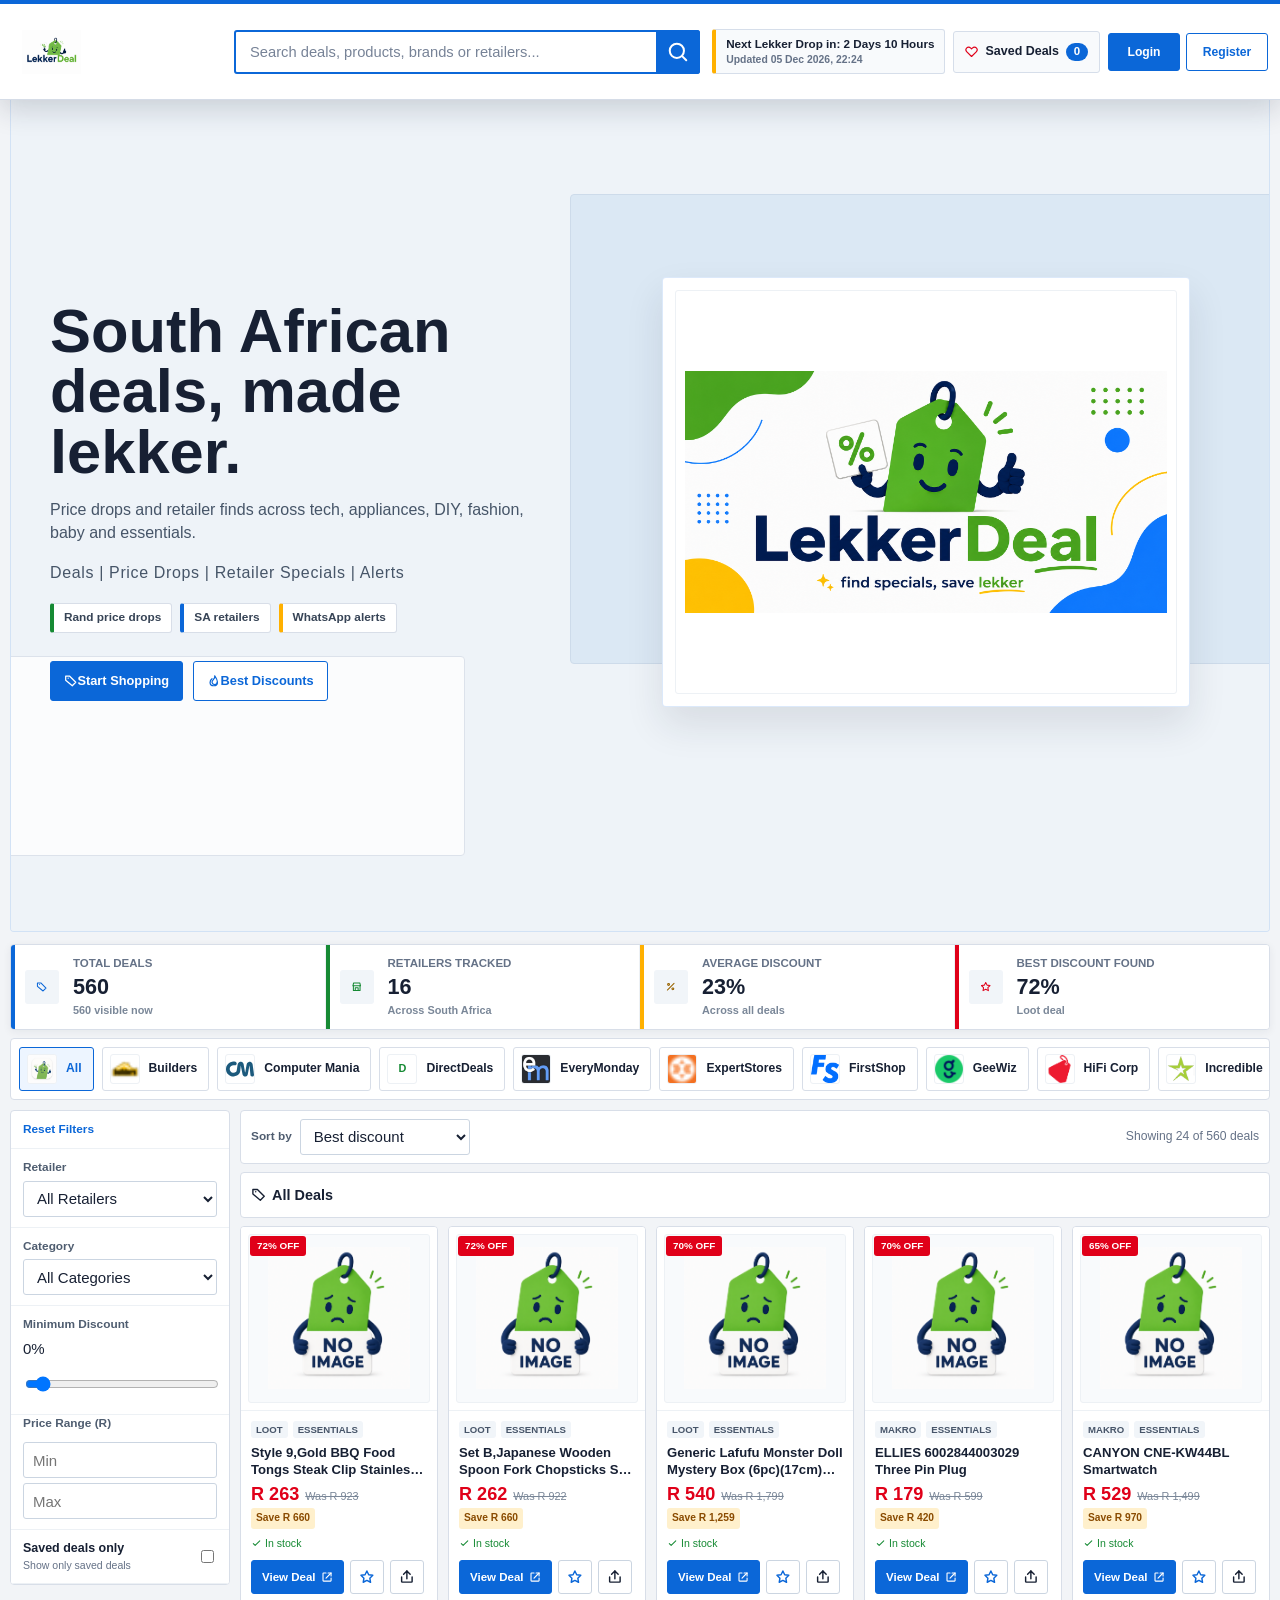
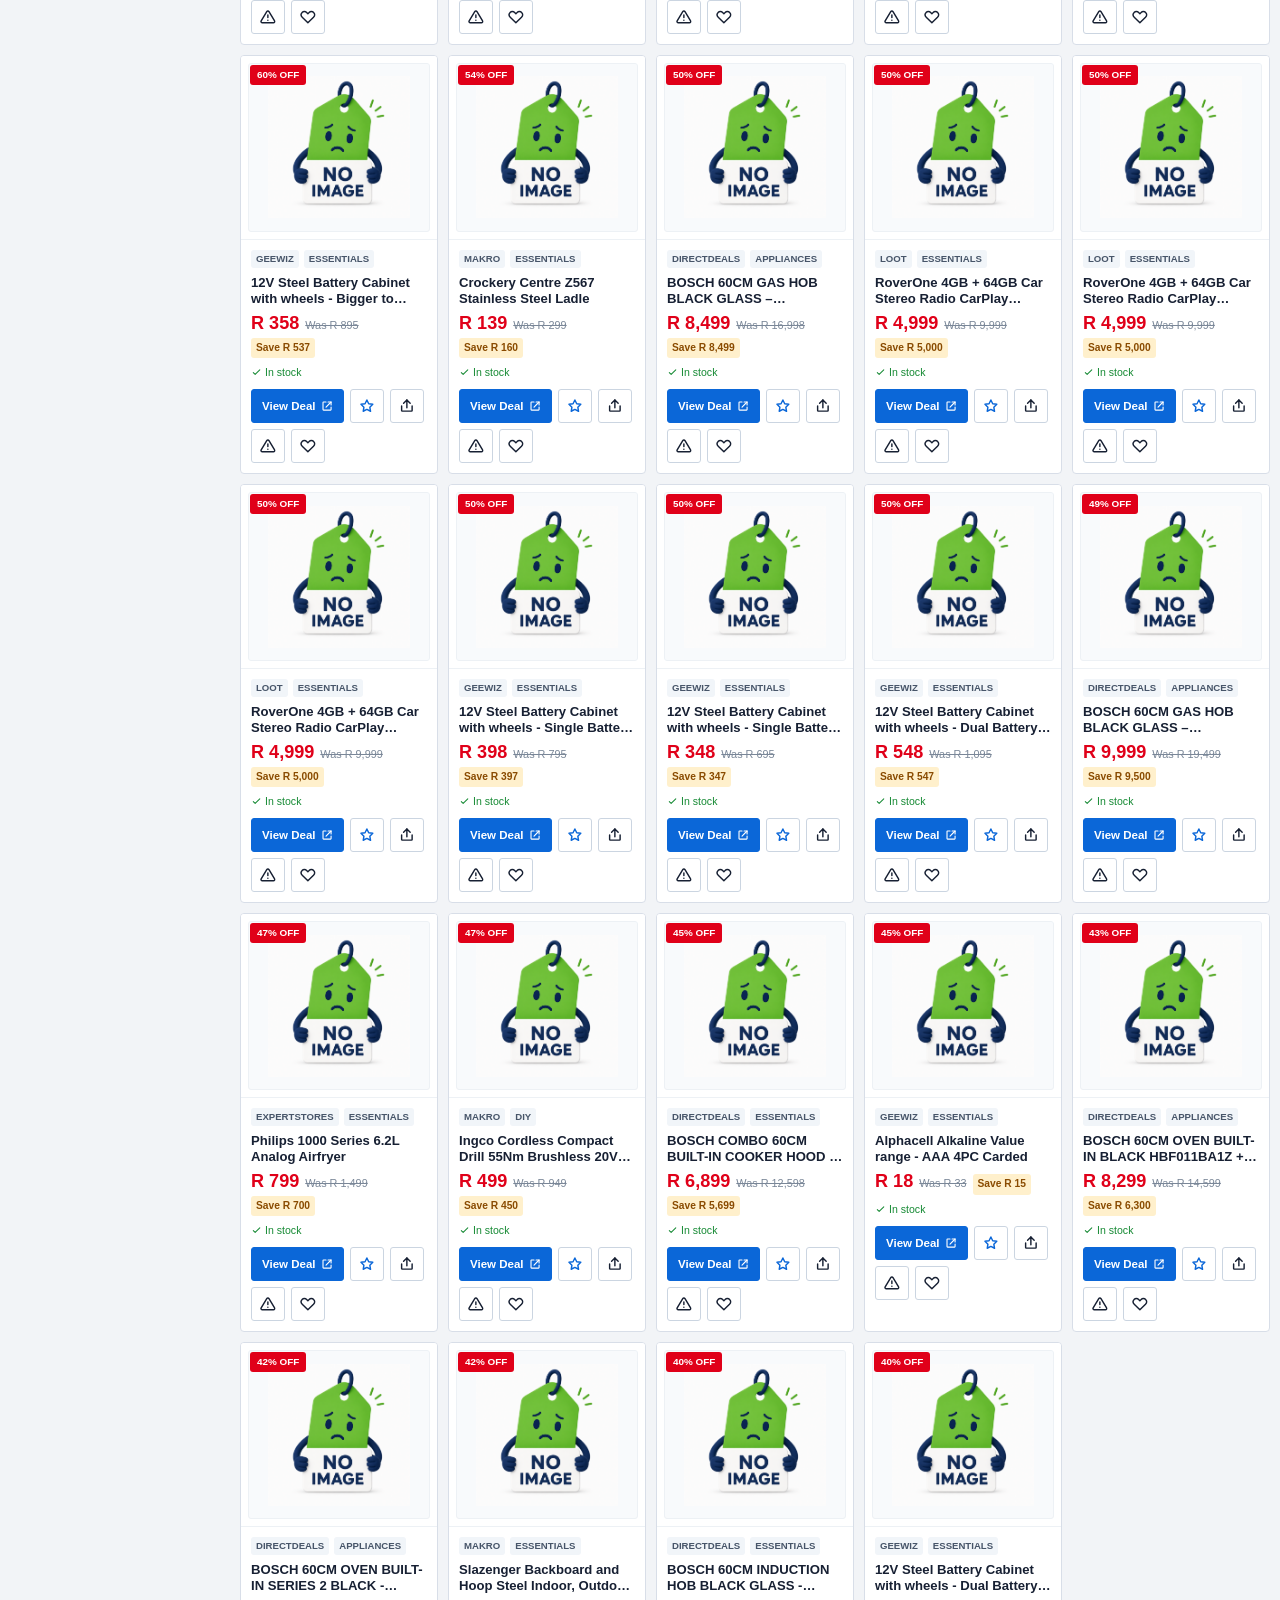
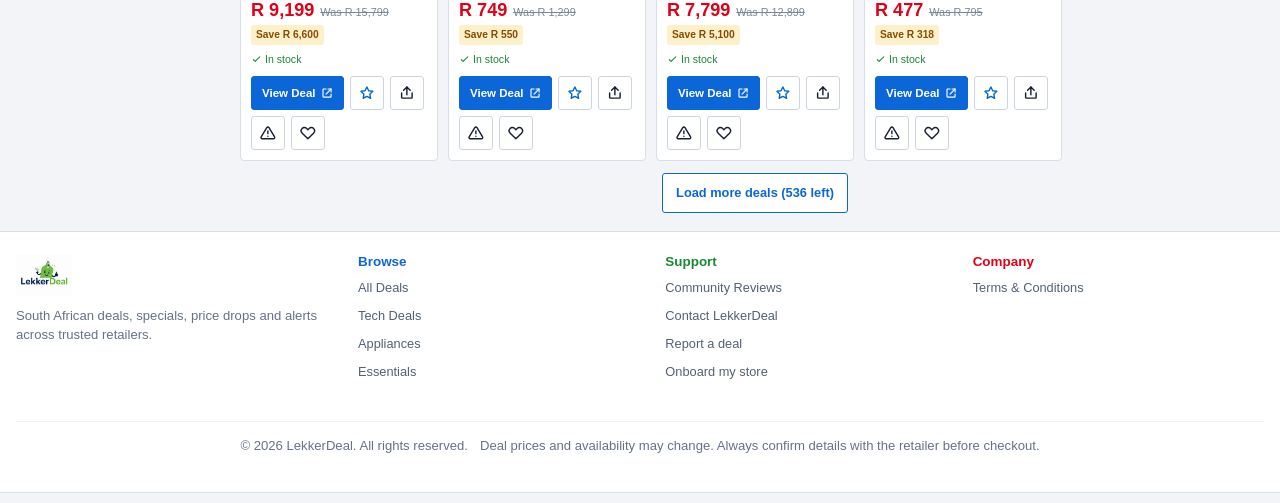
==== index.html @ 86ea8ac7 "Add files via upload" ====
﻿<!doctype html>
<html lang="en">
  <head>
    <meta charset="UTF-8" />
    <meta name="viewport" content="width=device-width, initial-scale=1.0" />
    <meta
      name="description"
      content="LekkerDeal helps South African shoppers find weekly online specials, best discounts, tech deals, appliance deals, DIY deals, fashion specials, baby deals, grocery essentials, and retailer price drops."
    />
    <meta
      name="keywords"
      content="South African deals, online specials South Africa, weekly deals, best discounts South Africa, tech deals South Africa, appliance specials, DIY deals, fashion deals, baby deals, grocery specials, Makro deals, HiFi Corp specials, Builders deals, GeeWiz deals, Incredible Connection deals, Wootware specials, price comparison South Africa, WhatsApp deal alerts, LekkerDeal"
    />
    <meta
      name="robots"
      content="index, follow, max-image-preview:large, max-snippet:-1, max-video-preview:-1"
    />
    <meta name="author" content="LekkerDeal" />
    <meta name="application-name" content="LekkerDeal" />
    <meta name="apple-mobile-web-app-title" content="LekkerDeal" />
    <meta name="theme-color" content="#39a935" />
    <meta name="format-detection" content="telephone=no" />
    <meta property="og:type" content="website" />
    <meta property="og:site_name" content="LekkerDeal" />
    <meta
      property="og:title"
      content="LekkerDeal - South African Weekly Deals, Specials and Price Drops"
    />
    <meta
      property="og:description"
      content="Find South Africa's lekker weekly deals across tech, appliances, DIY, fashion, baby, and everyday essentials with LekkerDeal."
    />
    <meta property="og:url" content="https://lekkerdeal.co.za/" />
    <meta property="og:image" content="https://lekkerdeal.co.za/assets/banner.png" />
    <meta property="og:image:alt" content="LekkerDeal - find specials, save lekker" />
    <meta property="og:locale" content="en_ZA" />
    <meta name="twitter:card" content="summary_large_image" />
    <meta name="twitter:title" content="LekkerDeal - South African Weekly Deals" />
    <meta
      name="twitter:description"
      content="Find lekker South African specials, discounts, and retailer price drops every week."
    />
    <meta name="twitter:image" content="https://lekkerdeal.co.za/assets/banner.png" />
    <title>LekkerDeal - South African Weekly Deals, Specials and Price Drops</title>
    <link rel="canonical" href="https://lekkerdeal.co.za/" />
    <link rel="icon" href="assets/favicon-32.png" type="image/png" sizes="32x32" />
    <link rel="apple-touch-icon" href="assets/apple-touch-icon.png" />
    <link rel="manifest" href="manifest.webmanifest" />
    <link rel="sitemap" type="application/xml" href="sitemap.xml" />
    <link rel="preconnect" href="https://www.hificorp.co.za" />
    <link rel="preconnect" href="https://www.builders.co.za" />
    <link rel="preconnect" href="https://www.makro.co.za" />
    <link rel="preconnect" href="https://www.geewiz.co.za" />
    <link rel="preconnect" href="https://www.incredible.co.za" />
    <link rel="preconnect" href="https://www.wootware.co.za" />
    <link rel="stylesheet" href="src/css/styles.css" />
    <script type="application/ld+json">
      {
        "@context": "https://schema.org",
        "@type": "WebSite",
        "name": "LekkerDeal",
        "alternateName": ["Lekker Deal", "Lekker Deals"],
        "url": "https://lekkerdeal.co.za/",
        "description": "South African weekly deal discovery platform for online specials, retailer discounts, price drops, and WhatsApp deal alerts.",
        "inLanguage": "en-ZA",
        "areaServed": { "@type": "Country", "name": "South Africa" },
        "publisher": {
          "@type": "Organization",
          "name": "LekkerDeal",
          "url": "https://lekkerdeal.co.za/",
          "logo": {
            "@type": "ImageObject",
            "url": "https://lekkerdeal.co.za/assets/logo.png"
          }
        },
        "potentialAction": {
          "@type": "SearchAction",
          "target": "https://lekkerdeal.co.za/?q={search_term_string}",
          "query-input": "required name=search_term_string"
        }
      }
    </script>
    <script type="application/ld+json">
      {
        "@context": "https://schema.org",
        "@type": "Organization",
        "name": "LekkerDeal",
        "url": "https://lekkerdeal.co.za/",
        "logo": "https://lekkerdeal.co.za/assets/logo.png",
        "image": "https://lekkerdeal.co.za/assets/banner.png",
        "description": "LekkerDeal tracks South African online deals, specials, discounts, and price drops across popular retailers.",
        "areaServed": "ZA"
      }
    </script>
  </head>
  <body>
    <div class="app-shell">
      <template data-html-partial="src/html/site-header.html"></template>
      <main>
        <template data-html-partial="src/html/home-hero-and-stats.html"></template>
        <template data-html-partial="src/html/deal-catalog.html"></template>
      </main>
      <template data-html-partial="src/html/site-footer.html"></template>
    </div>

    <template data-html-partial="src/html/deal-modals.html"></template>

    <script src="runtime-config.js"></script>
    <script type="module" src="src/js/dealCatalogApplication.js"></script>
  </body>
</html>
---- src/css/styles.css ----
@import url("modules/foundation.css");
@import url("modules/catalog-and-filters.css");
@import url("modules/footer-and-modals.css");
@import url("modules/responsive-layout.css");
@import url("modules/hero-and-navigation.css");
@import url("modules/hero-stats-and-effects.css");
@import url("modules/brand-assets-and-forms.css");
@import url("modules/interaction-and-responsive-fixes.css");
@import url("modules/reviews.css");
@import url("modules/authentication.css");
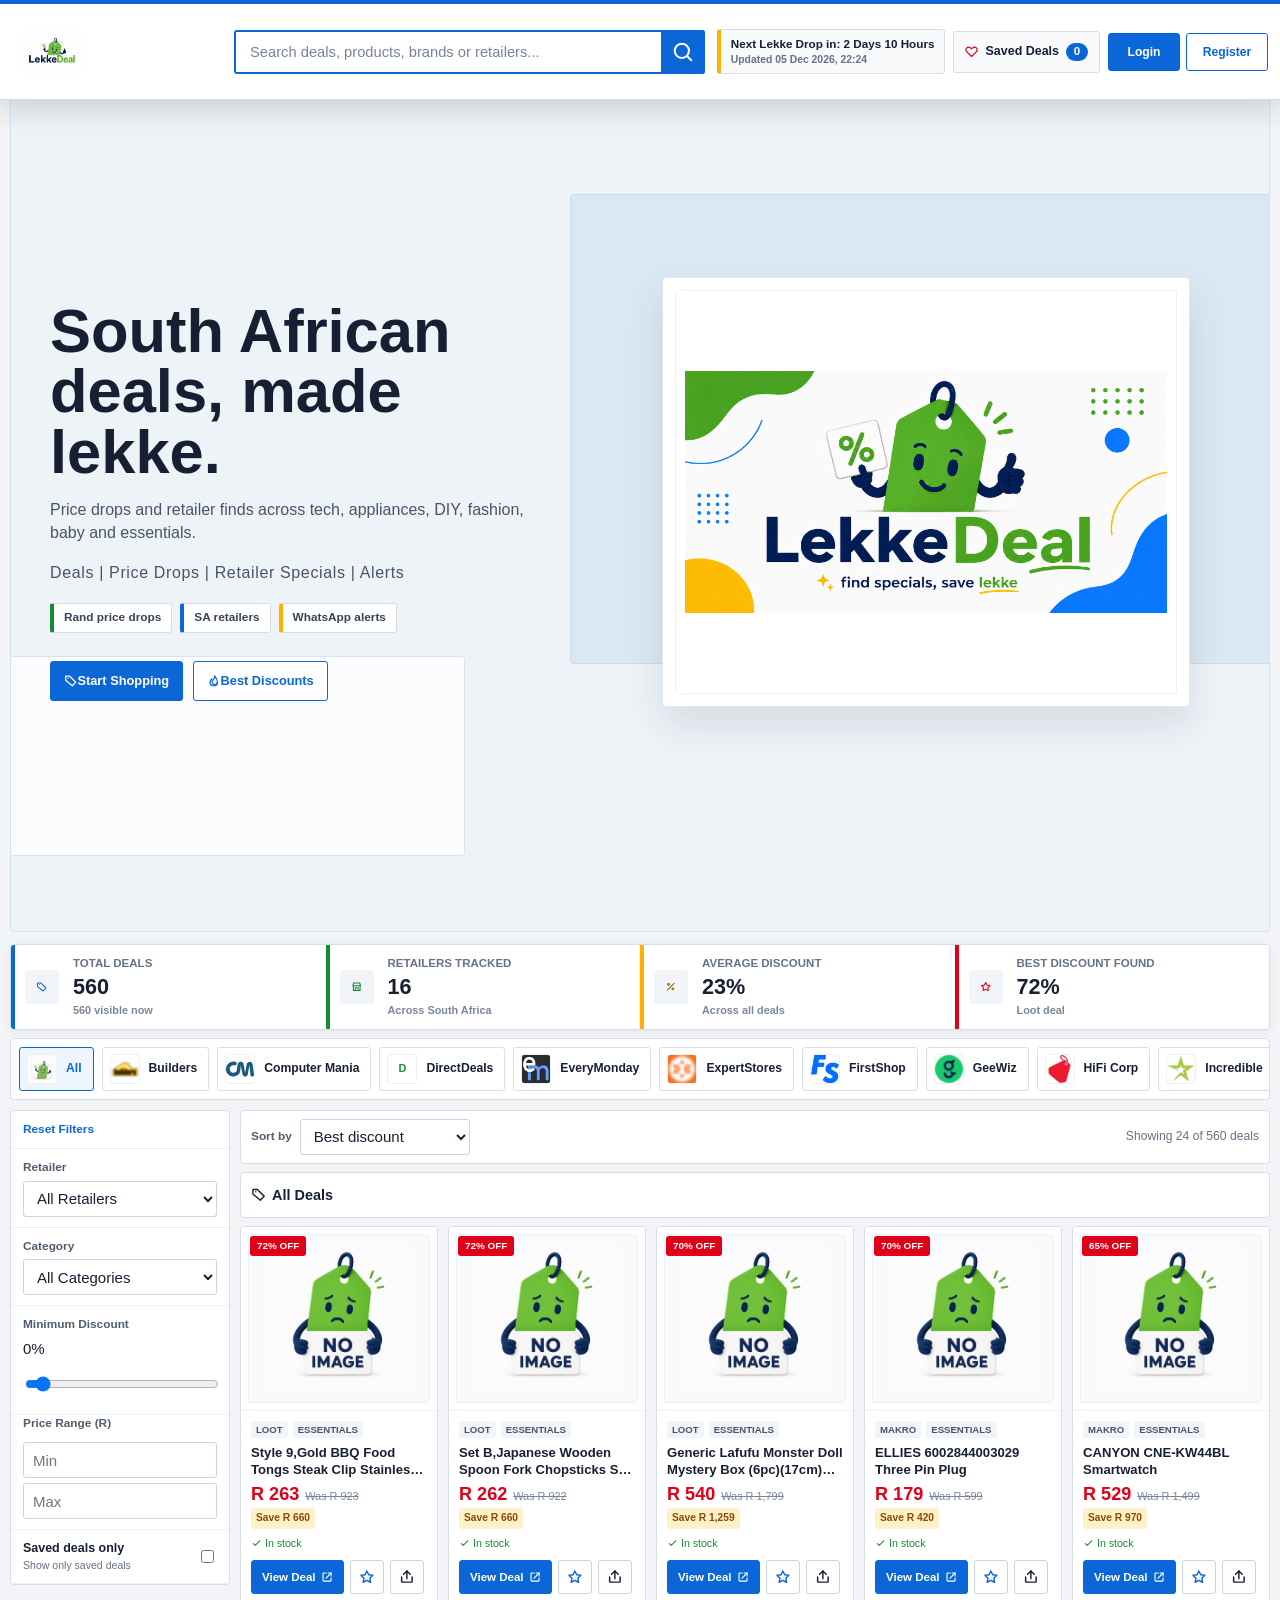
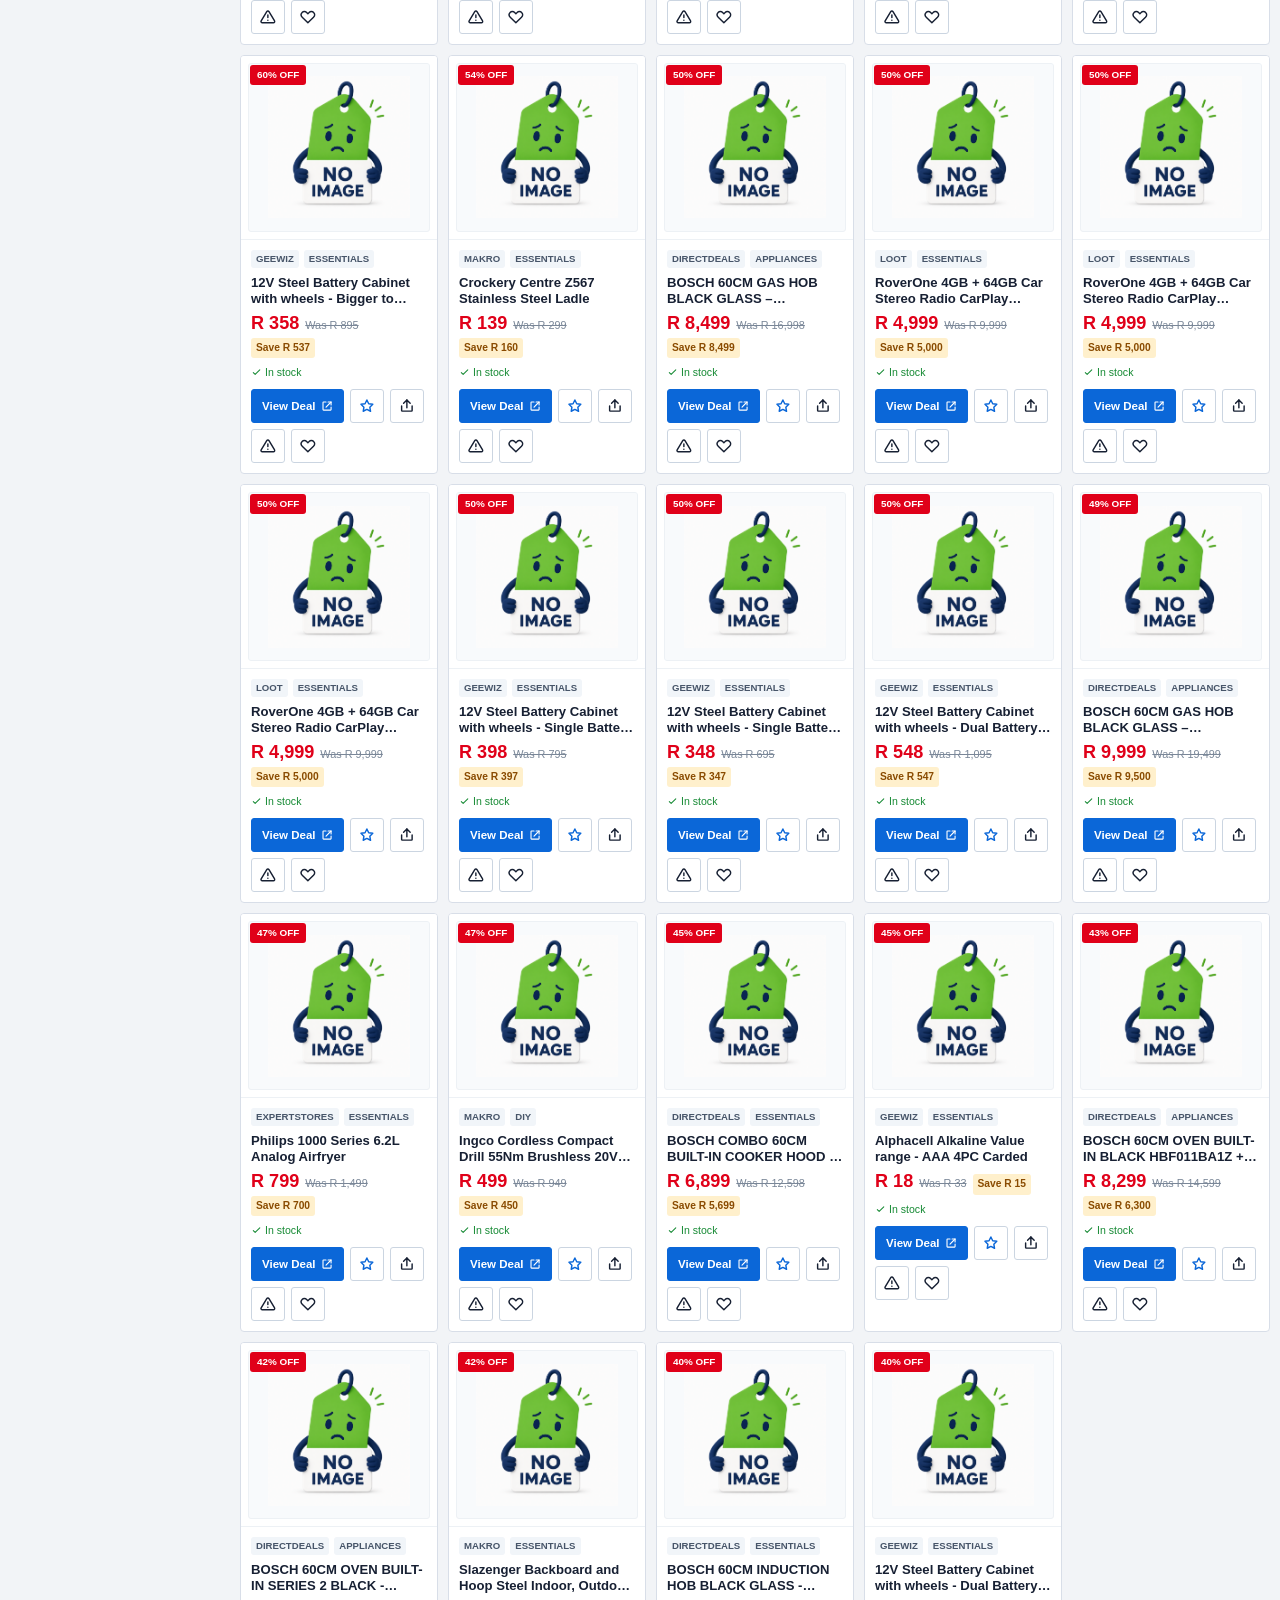
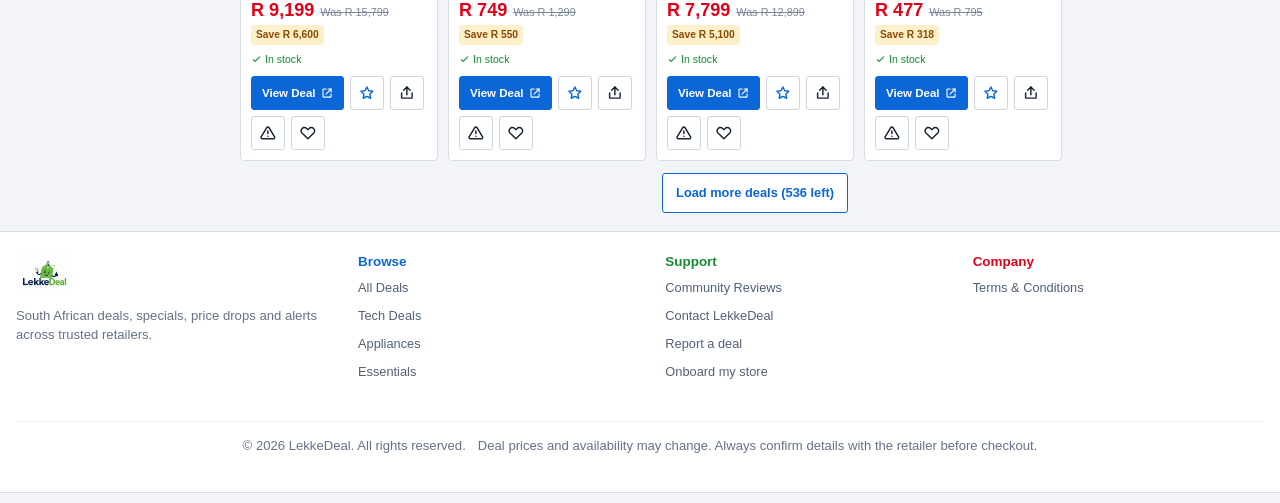
==== commit 179e88d5: "Add files via upload" ====
--- a/index.html
+++ b/index.html
@@ -5,44 +5,44 @@
     <meta name="viewport" content="width=device-width, initial-scale=1.0" />
     <meta
       name="description"
-      content="LekkerDeal helps South African shoppers find weekly online specials, best discounts, tech deals, appliance deals, DIY deals, fashion specials, baby deals, grocery essentials, and retailer price drops."
+      content="LekkeDeal helps South African shoppers find weekly online specials, best discounts, tech deals, appliance deals, DIY deals, fashion specials, baby deals, grocery essentials, and retailer price drops."
     />
     <meta
       name="keywords"
-      content="South African deals, online specials South Africa, weekly deals, best discounts South Africa, tech deals South Africa, appliance specials, DIY deals, fashion deals, baby deals, grocery specials, Makro deals, HiFi Corp specials, Builders deals, GeeWiz deals, Incredible Connection deals, Wootware specials, price comparison South Africa, WhatsApp deal alerts, LekkerDeal"
+      content="South African deals, online specials South Africa, weekly deals, best discounts South Africa, tech deals South Africa, appliance specials, DIY deals, fashion deals, baby deals, grocery specials, Makro deals, HiFi Corp specials, Builders deals, GeeWiz deals, Incredible Connection deals, Wootware specials, price comparison South Africa, WhatsApp deal alerts, LekkeDeal"
     />
     <meta
       name="robots"
       content="index, follow, max-image-preview:large, max-snippet:-1, max-video-preview:-1"
     />
-    <meta name="author" content="LekkerDeal" />
-    <meta name="application-name" content="LekkerDeal" />
-    <meta name="apple-mobile-web-app-title" content="LekkerDeal" />
+    <meta name="author" content="LekkeDeal" />
+    <meta name="application-name" content="LekkeDeal" />
+    <meta name="apple-mobile-web-app-title" content="LekkeDeal" />
     <meta name="theme-color" content="#39a935" />
     <meta name="format-detection" content="telephone=no" />
     <meta property="og:type" content="website" />
-    <meta property="og:site_name" content="LekkerDeal" />
+    <meta property="og:site_name" content="LekkeDeal" />
     <meta
       property="og:title"
-      content="LekkerDeal - South African Weekly Deals, Specials and Price Drops"
+      content="LekkeDeal - South African Weekly Deals, Specials and Price Drops"
     />
     <meta
       property="og:description"
-      content="Find South Africa's lekker weekly deals across tech, appliances, DIY, fashion, baby, and everyday essentials with LekkerDeal."
+      content="Find South Africa's lekke weekly deals across tech, appliances, DIY, fashion, baby, and everyday essentials with LekkeDeal."
     />
-    <meta property="og:url" content="https://lekkerdeal.co.za/" />
-    <meta property="og:image" content="https://lekkerdeal.co.za/assets/banner.png" />
-    <meta property="og:image:alt" content="LekkerDeal - find specials, save lekker" />
+    <meta property="og:url" content="https://lekkedeal.co.za/" />
+    <meta property="og:image" content="https://lekkedeal.co.za/assets/banner.png" />
+    <meta property="og:image:alt" content="LekkeDeal - find specials, save lekke" />
     <meta property="og:locale" content="en_ZA" />
     <meta name="twitter:card" content="summary_large_image" />
-    <meta name="twitter:title" content="LekkerDeal - South African Weekly Deals" />
+    <meta name="twitter:title" content="LekkeDeal - South African Weekly Deals" />
     <meta
       name="twitter:description"
-      content="Find lekker South African specials, discounts, and retailer price drops every week."
+      content="Find lekke South African specials, discounts, and retailer price drops every week."
     />
-    <meta name="twitter:image" content="https://lekkerdeal.co.za/assets/banner.png" />
-    <title>LekkerDeal - South African Weekly Deals, Specials and Price Drops</title>
-    <link rel="canonical" href="https://lekkerdeal.co.za/" />
+    <meta name="twitter:image" content="https://lekkedeal.co.za/assets/banner.png" />
+    <title>LekkeDeal - South African Weekly Deals, Specials and Price Drops</title>
+    <link rel="canonical" href="https://lekkedeal.co.za/" />
     <link rel="icon" href="assets/favicon-32.png" type="image/png" sizes="32x32" />
     <link rel="apple-touch-icon" href="assets/apple-touch-icon.png" />
     <link rel="manifest" href="manifest.webmanifest" />
@@ -58,24 +58,24 @@
       {
         "@context": "https://schema.org",
         "@type": "WebSite",
-        "name": "LekkerDeal",
-        "alternateName": ["Lekker Deal", "Lekker Deals"],
-        "url": "https://lekkerdeal.co.za/",
+        "name": "LekkeDeal",
+        "alternateName": ["Lekke Deal", "Lekke Deals"],
+        "url": "https://lekkedeal.co.za/",
         "description": "South African weekly deal discovery platform for online specials, retailer discounts, price drops, and WhatsApp deal alerts.",
         "inLanguage": "en-ZA",
         "areaServed": { "@type": "Country", "name": "South Africa" },
         "publisher": {
           "@type": "Organization",
-          "name": "LekkerDeal",
-          "url": "https://lekkerdeal.co.za/",
+          "name": "LekkeDeal",
+          "url": "https://lekkedeal.co.za/",
           "logo": {
             "@type": "ImageObject",
-            "url": "https://lekkerdeal.co.za/assets/logo.png"
+            "url": "https://lekkedeal.co.za/assets/logo.png"
           }
         },
         "potentialAction": {
           "@type": "SearchAction",
-          "target": "https://lekkerdeal.co.za/?q={search_term_string}",
+          "target": "https://lekkedeal.co.za/?q={search_term_string}",
           "query-input": "required name=search_term_string"
         }
       }
@@ -84,11 +84,11 @@
       {
         "@context": "https://schema.org",
         "@type": "Organization",
-        "name": "LekkerDeal",
-        "url": "https://lekkerdeal.co.za/",
-        "logo": "https://lekkerdeal.co.za/assets/logo.png",
-        "image": "https://lekkerdeal.co.za/assets/banner.png",
-        "description": "LekkerDeal tracks South African online deals, specials, discounts, and price drops across popular retailers.",
+        "name": "LekkeDeal",
+        "url": "https://lekkedeal.co.za/",
+        "logo": "https://lekkedeal.co.za/assets/logo.png",
+        "image": "https://lekkedeal.co.za/assets/banner.png",
+        "description": "LekkeDeal tracks South African online deals, specials, discounts, and price drops across popular retailers.",
         "areaServed": "ZA"
       }
     </script>
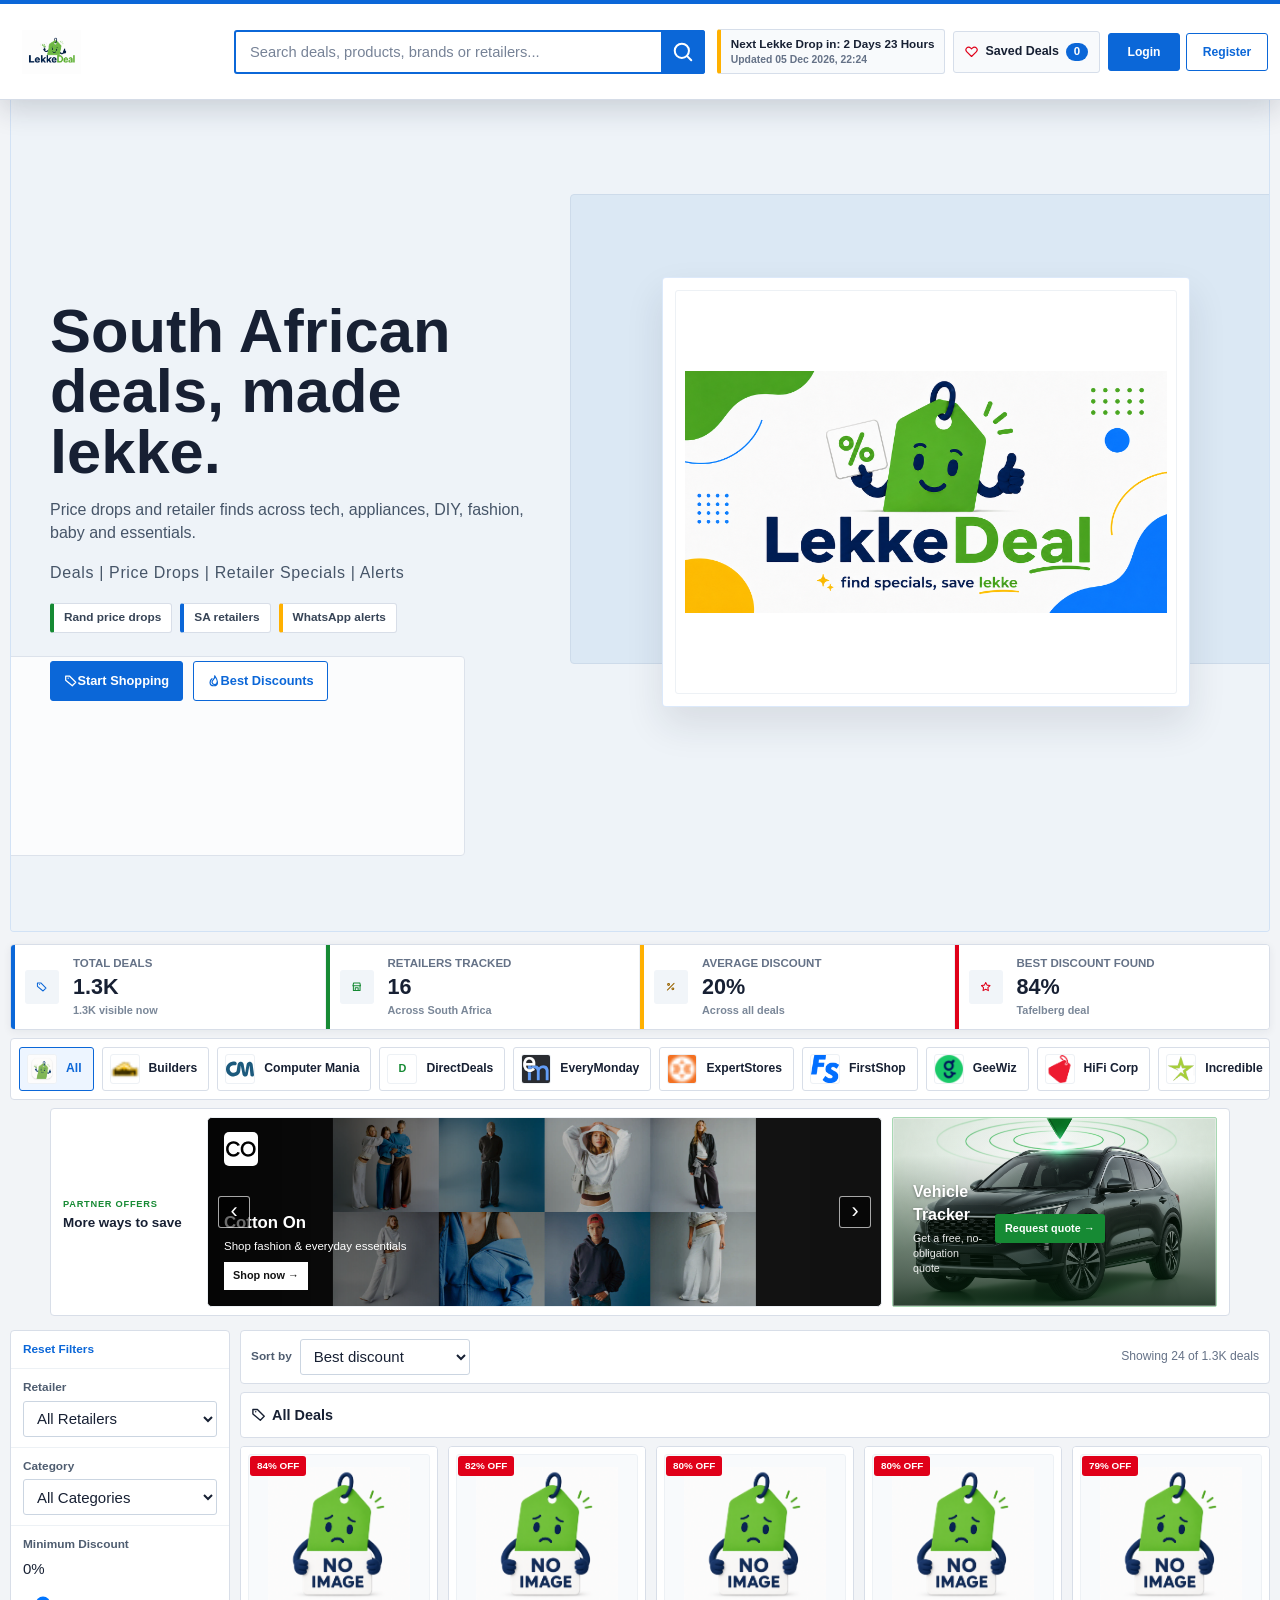
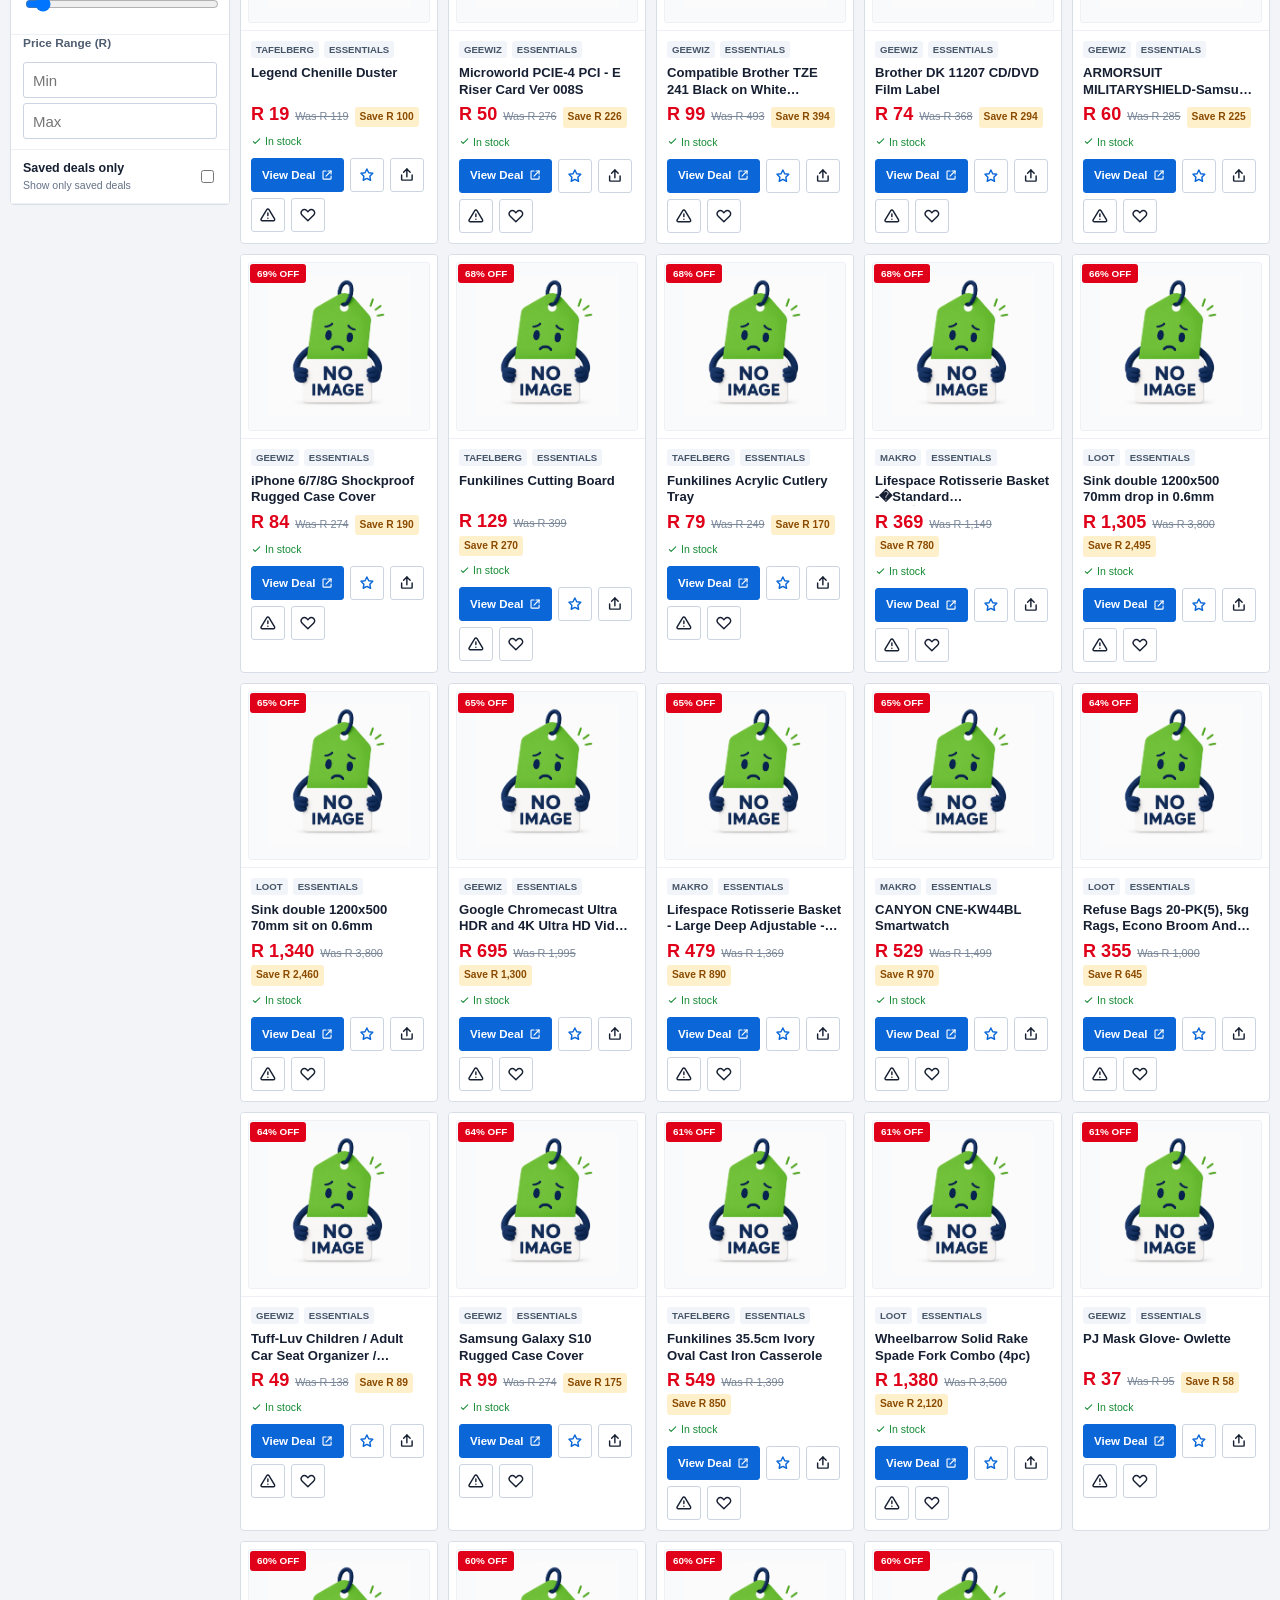
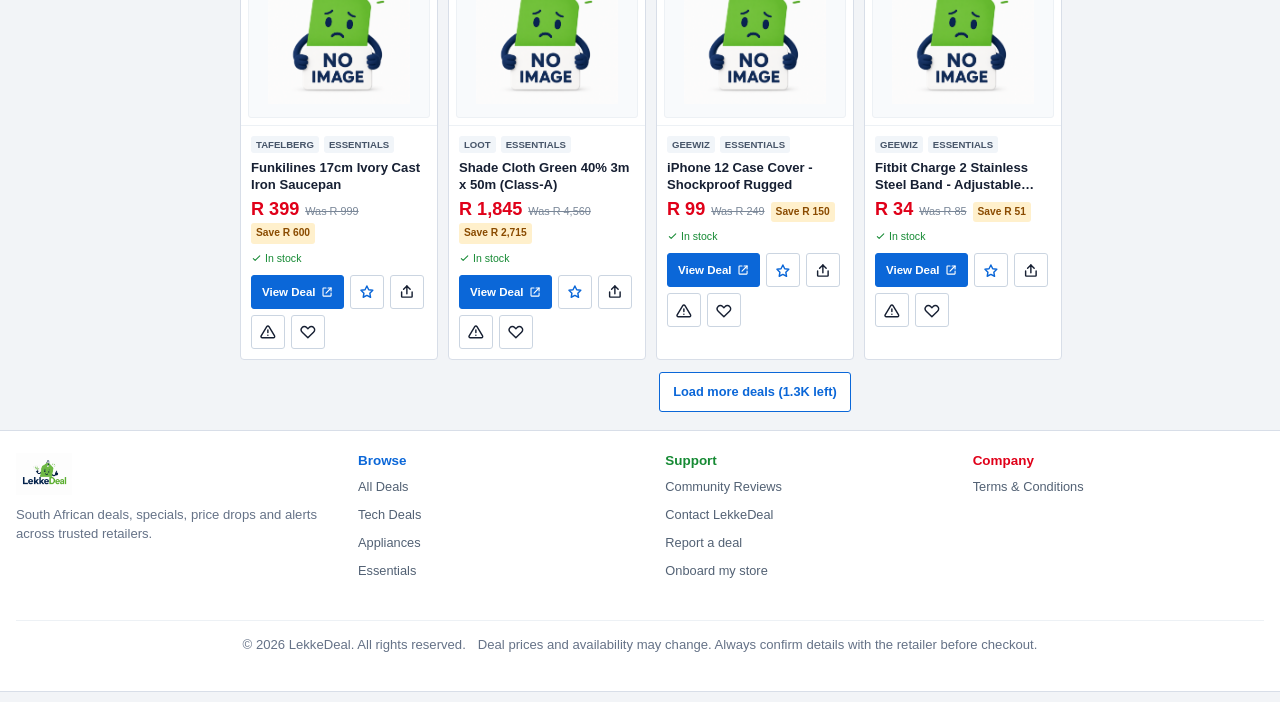
==== commit a024a033: "Add files via upload" ====
--- a/index.html
+++ b/index.html
@@ -98,6 +98,7 @@
       <template data-html-partial="src/html/site-header.html"></template>
       <main>
         <template data-html-partial="src/html/home-hero-and-stats.html"></template>
+        <template data-html-partial="src/html/partner-offers.html"></template>
         <template data-html-partial="src/html/deal-catalog.html"></template>
       </main>
       <template data-html-partial="src/html/site-footer.html"></template>
--- a/src/css/styles.css
+++ b/src/css/styles.css
@@ -8,3 +8,4 @@
 @import url("modules/interaction-and-responsive-fixes.css");
 @import url("modules/reviews.css");
 @import url("modules/authentication.css");
+@import url("modules/partner-offers.css");
